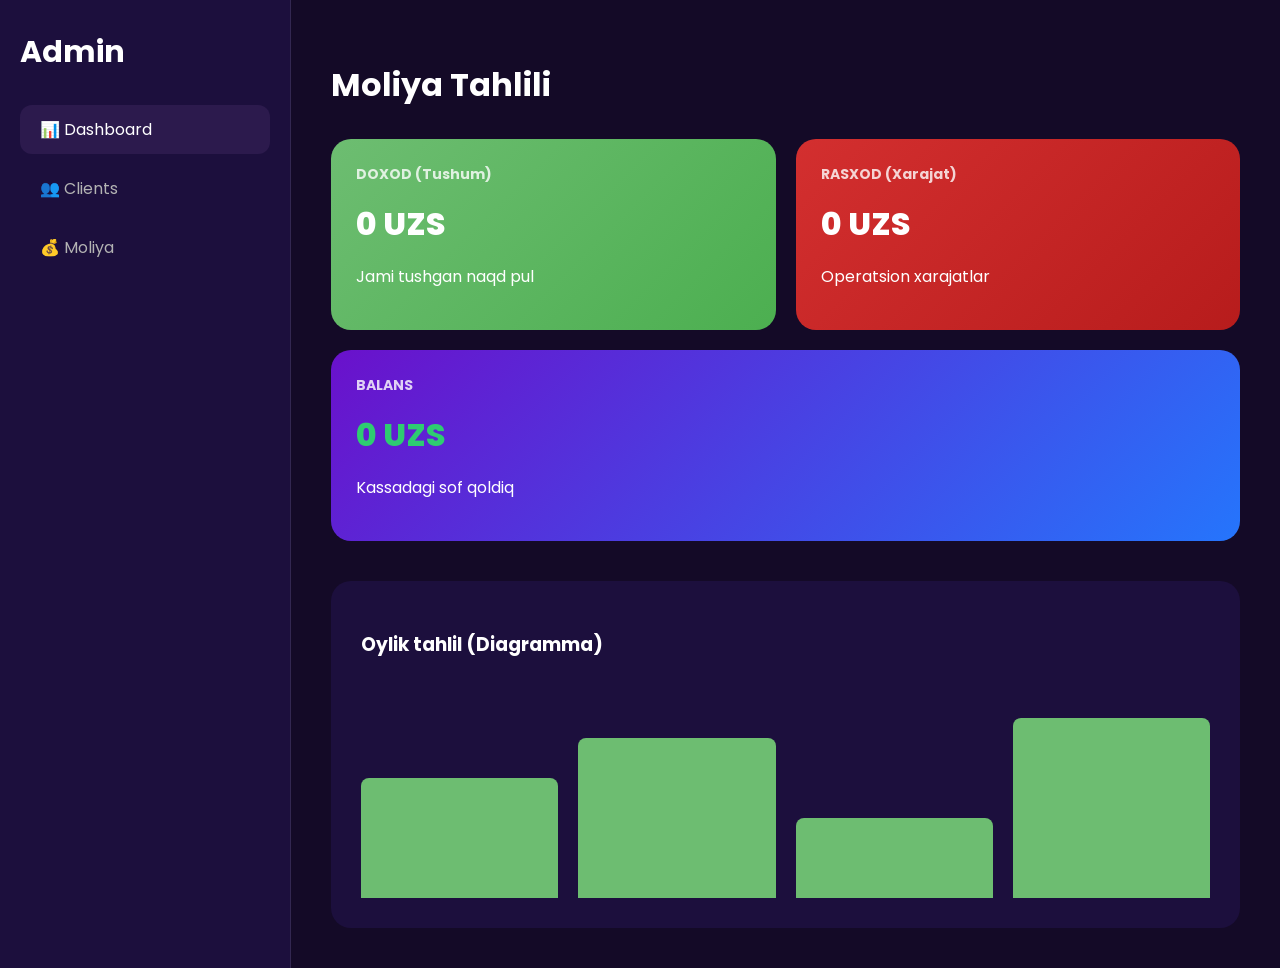
==== home.html @ a819e5b3 "first commit" ====
<!DOCTYPE html>
<html lang="uz">

<head>
  <meta charset="UTF-8">
  <meta name="viewport" content="width=device-width, initial-scale=1.0">
  <title>Dashboard | Home</title>
  <link rel="stylesheet" href="./css/home.css">
  <link href="https://fonts.googleapis.com/css2?family=Poppins:wght@300;400;600;800&display=swap" rel="stylesheet">
</head>

<body>

  <div class="dashboard-wrapper">
    <aside class="sidebar">
      <div class="logo">
        <a href="./home.html" class="logo">
          Admin
        </a>
      </div>
      <nav class="menu">
        <a href="home.html" class="active">📊 Dashboard</a>
        <a href="./clientlar.html">👥 Clients</a>
        <a href="./moliya.html">💰 Moliya</a>
      </nav>
    </aside>

    <main class="main-content">
      <header>
        <h1>Moliya Tahlili</h1>
      </header>

      <div class="cards">
        <div class="card green">
          <h3>DOXOD (Tushum)</h3>
          <span class="value" id="income">12,628,349</span>
          <p>Jami tushgan naqd pul</p>
        </div>

        <div class="card red">
          <h3>RASXOD (Xarajat)</h3>
          <span class="value" id="expense">5,400,000</span>
          <p>Operatsion xarajatlar</p>
        </div>

        <div class="card purple">
          <h3>BALANS</h3>
          <span class="value" id="balance">7,228,349</span>
          <p>Kassadagi sof qoldiq</p>
        </div>
      </div>

      <div class="chart-container">
        <h3>Oylik tahlil (Diagramma)</h3>
        <div class="dummy-chart">
          <div class="bar" style="height: 60%;"></div>
          <div class="bar" style="height: 80%;"></div>
          <div class="bar" style="height: 40%;"></div>
          <div class="bar" style="height: 90%;"></div>
        </div>
      </div>
    </main>
  </div>

  <script src="./js/home.js"></script>

</body>

</html>
---- css/home.css ----
body {
  margin: 0;
  font-family: 'Poppins', sans-serif;
  background: #140a27;
  /* Sening foning */
  color: white;
}

.dashboard-wrapper {
  display: flex;
  min-height: 100vh;
}

/* Sidebar stili */
.sidebar {
  width: 250px;
  background: #1c0f3d;
  padding: 30px 20px;
  display: flex;
  flex-direction: column;
  gap: 30px;
  border-right: 1px solid rgba(255, 255, 255, 0.1);
}

.sidebar h2 {
  font-size: 24px;
  text-align: left;
  color: #6dbd71;
}

.menu {
  display: flex;
  flex-direction: column;
  gap: 10px;
}

.menu a {
  color: #b3b3b3;
  text-decoration: none;
  padding: 12px 20px;
  border-radius: 12px;
  transition: 0.3s;
}

.menu a.active,
.menu a:hover {
  background: #2c1a4d;
  color: white;
}

/* Main Content */
.main-content {
  flex: 1;
  padding: 40px;
}

.logo {
  text-decoration: none;
  font-size: 30px;
  font-weight: 700;
  color: white;
}

.cards {
  display: flex;
  flex-wrap: wrap;
  gap: 20px;
  margin-top: 30px;
}

.card {
  flex: 1;
  min-width: 280px;
  padding: 25px;
  border-radius: 20px;
  transition: 0.4s;
  cursor: pointer;
}

.card:hover {
  transform: translateY(-5px);
}

.green {
  background: linear-gradient(135deg, #6dbd71, #4caf50);
}

.red {
  background: linear-gradient(135deg, #d32f2f, #b71c1c);
}

.purple {
  background: linear-gradient(135deg, #6a11cb, #2575fc);
}

.card h3 {
  font-size: 14px;
  margin: 0;
  opacity: 0.8;
}

.card .value {
  font-size: 32px;
  font-weight: 800;
  display: block;
  margin: 15px 0;
}

/* Diagramma uchun sodda ko'rinish */
.chart-container {
  background: #1c0f3d;
  margin-top: 40px;
  padding: 30px;
  border-radius: 20px;
}

.dummy-chart {
  display: flex;
  align-items: flex-end;
  gap: 20px;
  height: 200px;
  padding-top: 20px;
}

.bar {
  flex: 1;
  background: #6dbd71;
  border-radius: 8px 8px 0 0;
  min-width: 30px;
}
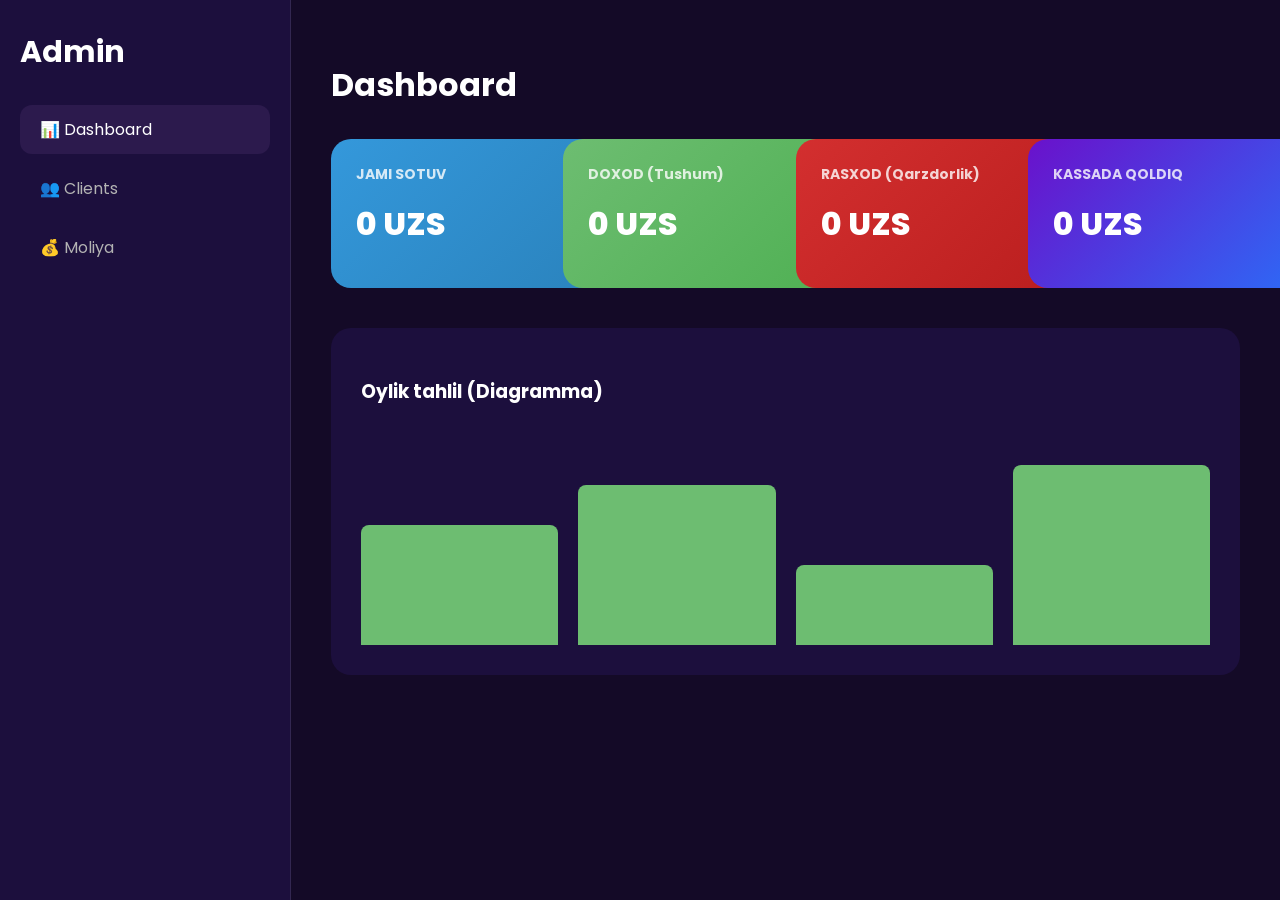
==== commit 92f78f98: "add" ====
--- a/home.html
+++ b/home.html
@@ -10,14 +10,9 @@
 </head>
 
 <body>
-
   <div class="dashboard-wrapper">
     <aside class="sidebar">
-      <div class="logo">
-        <a href="./home.html" class="logo">
-          Admin
-        </a>
-      </div>
+      <div class="logo"><a class="logo" href="./home.html">Admin</a></div>
       <nav class="menu">
         <a href="home.html" class="active">📊 Dashboard</a>
         <a href="./clientlar.html">👥 Clients</a>
@@ -27,26 +22,28 @@
 
     <main class="main-content">
       <header>
-        <h1>Moliya Tahlili</h1>
+        <h1>Dashboard</h1>
       </header>
 
       <div class="cards">
+        <div class="card blue">
+          <h3>JAMI SOTUV</h3>
+          <span class="value" id="totalSales">0 UZS</span>
+        </div>
+
         <div class="card green">
           <h3>DOXOD (Tushum)</h3>
-          <span class="value" id="income">12,628,349</span>
-          <p>Jami tushgan naqd pul</p>
+          <span class="value" id="income">0 UZS</span>
         </div>
 
         <div class="card red">
-          <h3>RASXOD (Xarajat)</h3>
-          <span class="value" id="expense">5,400,000</span>
-          <p>Operatsion xarajatlar</p>
+          <h3>RASXOD (Qarzdorlik)</h3>
+          <span class="value" id="expense">0 UZS</span>
         </div>
 
         <div class="card purple">
-          <h3>BALANS</h3>
-          <span class="value" id="balance">7,228,349</span>
-          <p>Kassadagi sof qoldiq</p>
+          <h3>KASSADA QOLDIQ</h3>
+          <span class="value" id="balance">0 UZS</span>
         </div>
       </div>
 
@@ -63,7 +60,6 @@
   </div>
 
   <script src="./js/home.js"></script>
-
 </body>
 
 </html>
--- a/css/home.css
+++ b/css/home.css
@@ -77,6 +77,18 @@
   cursor: pointer;
 }
 
+.cards {
+  display: grid;
+  grid-template-columns: repeat(auto-fit, minmax(200px, 1fr));
+  gap: 20px;
+  margin-bottom: 30px;
+}
+
+.card.blue {
+  background: linear-gradient(135deg, #3498db, #2980b9);
+  color: white;
+}
+
 .card:hover {
   transform: translateY(-5px);
 }
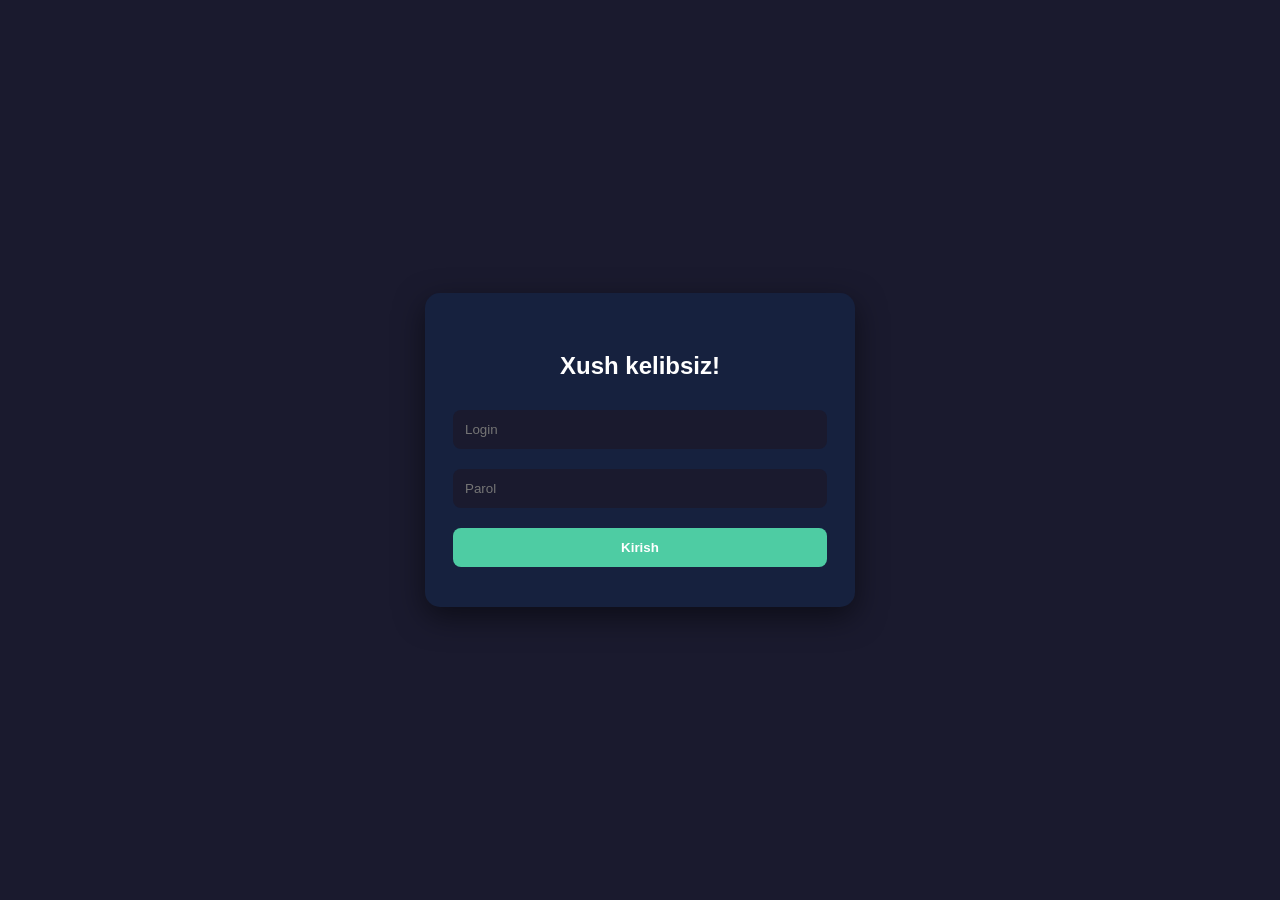
==== commit 5363d79a: "add" ====
--- a/home.html
+++ b/home.html
@@ -2,6 +2,14 @@
 <html lang="uz">
 
 <head>
+
+  <script>
+    if (localStorage.getItem('isLoggedIn') !== 'true') {
+      window.stop()
+      window.location.replace('./login.html')
+    }
+  </script>
+
   <meta charset="UTF-8">
   <meta name="viewport" content="width=device-width, initial-scale=1.0">
   <title>Dashboard | Home</title>
@@ -10,9 +18,14 @@
 </head>
 
 <body>
+
   <div class="dashboard-wrapper">
     <aside class="sidebar">
-      <div class="logo"><a class="logo" href="./home.html">Admin</a></div>
+      <div class="logo">
+        <a href="./home.html" class="logo">
+          Admin
+        </a>
+      </div>
       <nav class="menu">
         <a href="home.html" class="active">📊 Dashboard</a>
         <a href="./clientlar.html">👥 Clients</a>
@@ -29,37 +42,45 @@
         <div class="card blue">
           <h3>JAMI SOTUV</h3>
           <span class="value" id="totalSales">0 UZS</span>
+          <p>Umumiy savdo hajmi</p>
         </div>
-
+      
         <div class="card green">
           <h3>DOXOD (Tushum)</h3>
           <span class="value" id="income">0 UZS</span>
+          <p>Jami tushgan naqd pul</p>
         </div>
-
+      
         <div class="card red">
           <h3>RASXOD (Qarzdorlik)</h3>
           <span class="value" id="expense">0 UZS</span>
+          <p>Umumiy qarzdorlik</p>
         </div>
-
+      
         <div class="card purple">
           <h3>KASSADA QOLDIQ</h3>
           <span class="value" id="balance">0 UZS</span>
+          <p>Hozirgi naqd pul qoldig'i</p>
         </div>
       </div>
 
       <div class="chart-container">
-        <h3>Oylik tahlil (Diagramma)</h3>
-        <div class="dummy-chart">
-          <div class="bar" style="height: 60%;"></div>
-          <div class="bar" style="height: 80%;"></div>
-          <div class="bar" style="height: 40%;"></div>
-          <div class="bar" style="height: 90%;"></div>
+        <div class="chart-header">
+          <div>
+            <h3>Oylik tahlil</h3>
+            <p>Dashboarddagi asosiy ko'rsatkichlar vizual ko'rinishda</p>
+          </div>
+          <span class="chart-badge">Live data</span>
+        </div>
+        <div class="dummy-chart" id="analysisChart">
+          <div class="chart-placeholder">Diagramma yuklanmoqda...</div>
         </div>
       </div>
     </main>
   </div>
 
   <script src="./js/home.js"></script>
+
 </body>
 
-</html>+</html>
--- a/css/home.css
+++ b/css/home.css
@@ -120,18 +120,80 @@
 
 /* Diagramma uchun sodda ko'rinish */
 .chart-container {
-  background: #1c0f3d;
+  position: relative;
+  overflow: hidden;
+  background:
+    radial-gradient(circle at top right, rgba(71, 181, 255, 0.18), transparent 30%),
+    radial-gradient(circle at bottom left, rgba(114, 224, 143, 0.12), transparent 28%),
+    linear-gradient(180deg, rgba(37, 19, 79, 0.96), rgba(21, 10, 46, 0.98));
   margin-top: 40px;
   padding: 30px;
-  border-radius: 20px;
+  border-radius: 28px;
+  border: 1px solid rgba(255, 255, 255, 0.08);
+  box-shadow: 0 24px 70px rgba(6, 4, 18, 0.45);
+}
+
+.chart-container::before {
+  content: '';
+  position: absolute;
+  inset: 0;
+  background: linear-gradient(120deg, rgba(255, 255, 255, 0.05), transparent 45%);
+  pointer-events: none;
+}
+
+.chart-header {
+  position: relative;
+  z-index: 1;
+  display: flex;
+  align-items: center;
+  justify-content: space-between;
+  gap: 16px;
+  margin-bottom: 10px;
+}
+
+.chart-header h3 {
+  margin: 0;
+  font-size: 24px;
+  font-weight: 700;
+}
+
+.chart-header p {
+  margin: 8px 0 0;
+  color: rgba(255, 255, 255, 0.68);
+  font-size: 14px;
+}
+
+.chart-badge {
+  display: inline-flex;
+  align-items: center;
+  gap: 8px;
+  padding: 10px 14px;
+  border-radius: 999px;
+  background: rgba(255, 255, 255, 0.08);
+  border: 1px solid rgba(255, 255, 255, 0.12);
+  color: #d9fbe6;
+  font-size: 13px;
+  font-weight: 600;
+}
+
+.chart-badge::before {
+  content: '';
+  width: 8px;
+  height: 8px;
+  border-radius: 50%;
+  background: #72e08f;
+  box-shadow: 0 0 12px #72e08f;
 }
 
 .dummy-chart {
+  position: relative;
+  z-index: 1;
   display: flex;
   align-items: flex-end;
-  gap: 20px;
-  height: 200px;
-  padding-top: 20px;
+  gap: 18px;
+  height: 280px;
+  padding-top: 28px;
+  padding-bottom: 10px;
 }
 
 .bar {
@@ -139,4 +201,117 @@
   background: #6dbd71;
   border-radius: 8px 8px 0 0;
   min-width: 30px;
-}+}
+
+.chart-placeholder {
+  width: 100%;
+  height: 100%;
+  display: grid;
+  place-items: center;
+  color: rgba(255, 255, 255, 0.7);
+  border: 1px dashed rgba(255, 255, 255, 0.16);
+  border-radius: 22px;
+  background: linear-gradient(180deg, rgba(255, 255, 255, 0.05), rgba(255, 255, 255, 0.02));
+  backdrop-filter: blur(8px);
+}
+
+.chart-bar-group {
+  flex: 1;
+  min-width: 90px;
+  height: 100%;
+  display: flex;
+  flex-direction: column;
+  justify-content: flex-end;
+  gap: 12px;
+}
+
+.chart-bar-value {
+  font-size: 13px;
+  font-weight: 700;
+  text-align: center;
+  color: rgba(255, 255, 255, 0.92);
+}
+
+.chart-bar-track {
+  height: 200px;
+  display: flex;
+  align-items: flex-end;
+  padding: 10px;
+  border-radius: 22px;
+  background:
+    linear-gradient(180deg, rgba(255, 255, 255, 0.09), rgba(255, 255, 255, 0.02)),
+    repeating-linear-gradient(
+      to top,
+      rgba(255, 255, 255, 0.02) 0,
+      rgba(255, 255, 255, 0.02) 1px,
+      transparent 1px,
+      transparent 25%
+    );
+  border: 1px solid rgba(255, 255, 255, 0.1);
+  backdrop-filter: blur(8px);
+}
+
+.chart-bar {
+  width: 100%;
+  min-height: 10px;
+  border-radius: 18px 18px 10px 10px;
+  animation: riseUp 0.7s ease;
+  transform-origin: bottom;
+  transition: height 0.5s ease, transform 0.25s ease, filter 0.25s ease;
+  box-shadow: 0 18px 30px rgba(0, 0, 0, 0.28);
+}
+
+.chart-bar-group:hover .chart-bar {
+  transform: translateY(-4px);
+  filter: brightness(1.08);
+}
+
+.chart-bar-label {
+  text-align: center;
+  font-size: 13px;
+  color: rgba(255, 255, 255, 0.74);
+  letter-spacing: 0.03em;
+}
+
+@keyframes riseUp {
+  from {
+    transform: scaleY(0.2);
+    opacity: 0.35;
+  }
+
+  to {
+    transform: scaleY(1);
+    opacity: 1;
+  }
+}
+
+@media (max-width: 768px) {
+  .main-content {
+    padding: 24px;
+  }
+
+  .chart-container {
+    padding: 24px 18px;
+    border-radius: 22px;
+  }
+
+  .chart-header {
+    align-items: flex-start;
+    flex-direction: column;
+  }
+
+  .chart-header h3 {
+    font-size: 20px;
+  }
+
+  .dummy-chart {
+    gap: 12px;
+    height: auto;
+    overflow-x: auto;
+    padding-bottom: 0;
+  }
+
+  .chart-bar-group {
+    min-width: 120px;
+  }
+}
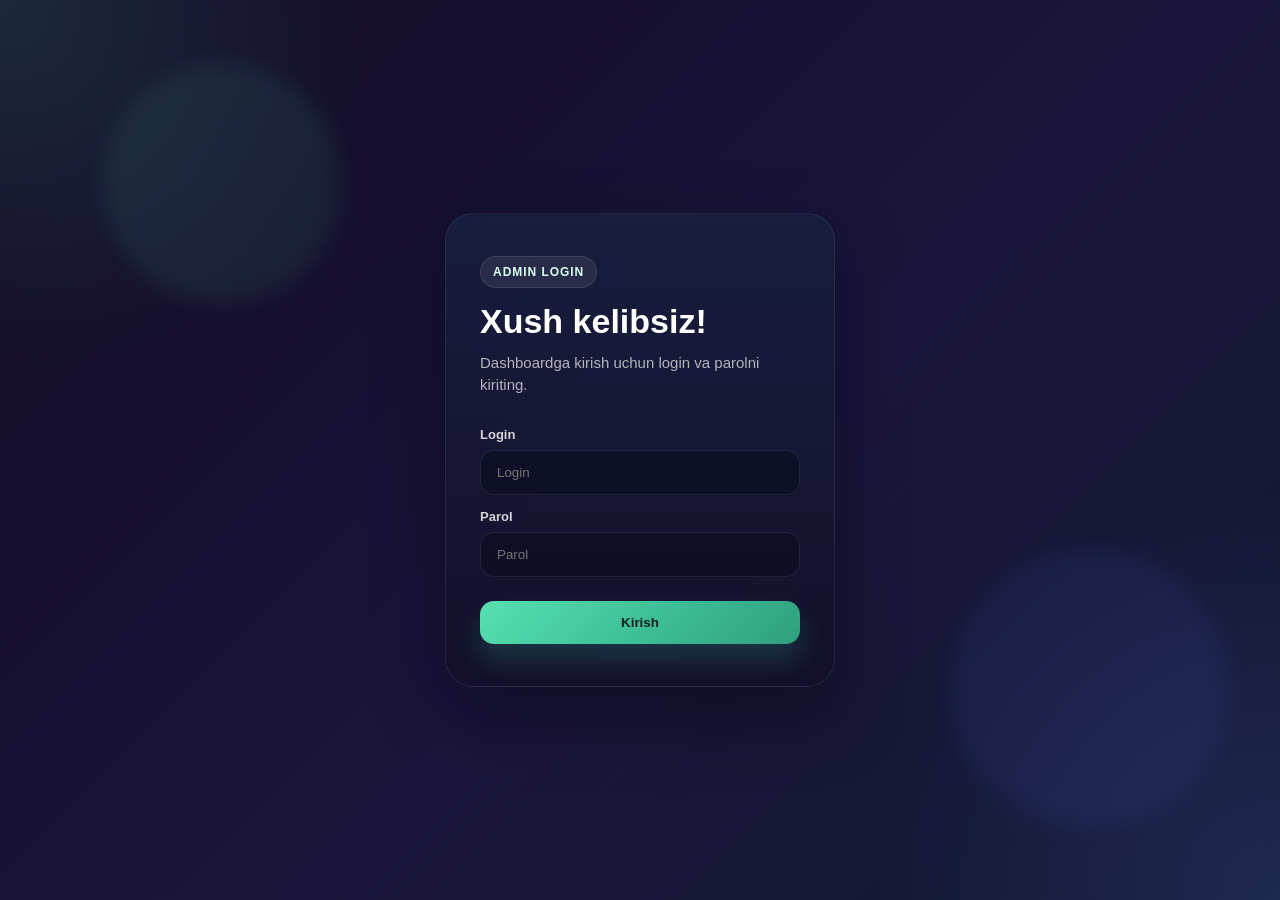
==== commit c81f897b: "add" ====
--- a/home.html
+++ b/home.html
@@ -4,7 +4,7 @@
 <head>
 
   <script>
-    if (localStorage.getItem('isLoggedIn') !== 'true') {
+    if (sessionStorage.getItem('isLoggedIn') !== 'true') {
       window.stop()
       window.location.replace('./login.html')
     }
@@ -18,6 +18,13 @@
 </head>
 
 <body>
+  <div class="page-loader show" id="pageLoader" aria-hidden="false">
+    <div class="loader-card">
+      <div class="loader-spinner"></div>
+      <p class="loader-title">Yuklanmoqda...</p>
+      <p class="loader-text">Dashboard ma'lumotlari olinmoqda</p>
+    </div>
+  </div>
 
   <div class="dashboard-wrapper">
     <aside class="sidebar">
@@ -45,12 +52,6 @@
           <p>Umumiy savdo hajmi</p>
         </div>
       
-        <div class="card green">
-          <h3>DOXOD (Tushum)</h3>
-          <span class="value" id="income">0 UZS</span>
-          <p>Jami tushgan naqd pul</p>
-        </div>
-      
         <div class="card red">
           <h3>RASXOD (Qarzdorlik)</h3>
           <span class="value" id="expense">0 UZS</span>
@@ -62,15 +63,27 @@
           <span class="value" id="balance">0 UZS</span>
           <p>Hozirgi naqd pul qoldig'i</p>
         </div>
+
+        <div class="card blue">
+          <h3>MIJOZLAR SONI</h3>
+          <span class="value" id="clientsCount">0</span>
+          <p>Jami ro'yxatdagi mijozlar</p>
+        </div>
+
+        <div class="card red">
+          <h3>QARZDORLAR SONI</h3>
+          <span class="value" id="debtorsCount">0</span>
+          <p>Qarzi bor mijozlar soni</p>
+        </div>
       </div>
 
       <div class="chart-container">
         <div class="chart-header">
           <div>
-            <h3>Oylik tahlil</h3>
-            <p>Dashboarddagi asosiy ko'rsatkichlar vizual ko'rinishda</p>
+            <h3>Market Panel</h3>
+            <p>Asosiy ko'rsatkichlar trading board uslubida</p>
           </div>
-          <span class="chart-badge">Live data</span>
+          <span class="chart-badge">Live board</span>
         </div>
         <div class="dummy-chart" id="analysisChart">
           <div class="chart-placeholder">Diagramma yuklanmoqda...</div>
--- a/css/home.css
+++ b/css/home.css
@@ -4,11 +4,65 @@
   background: #140a27;
   /* Sening foning */
   color: white;
+  overflow-x: hidden;
+}
+
+.page-loader {
+  position: fixed;
+  inset: 0;
+  z-index: 9999;
+  display: flex;
+  align-items: center;
+  justify-content: center;
+  background: rgba(8, 12, 15, 0.82);
+  backdrop-filter: blur(8px);
+  opacity: 0;
+  visibility: hidden;
+  transition: opacity 0.24s ease, visibility 0.24s ease;
+}
+
+.page-loader.show {
+  opacity: 1;
+  visibility: visible;
+}
+
+.loader-card {
+  min-width: 240px;
+  padding: 24px 22px;
+  border-radius: 20px;
+  background: linear-gradient(180deg, rgba(16, 24, 24, 0.98), rgba(10, 15, 17, 0.99));
+  border: 1px solid rgba(79, 255, 163, 0.14);
+  box-shadow: 0 26px 60px rgba(2, 8, 8, 0.42);
+  text-align: center;
+}
+
+.loader-spinner {
+  width: 48px;
+  height: 48px;
+  margin: 0 auto 14px;
+  border-radius: 50%;
+  border: 4px solid rgba(255, 255, 255, 0.1);
+  border-top-color: #4fffa3;
+  animation: spin 0.75s linear infinite;
+}
+
+.loader-title {
+  margin: 0;
+  font-size: 18px;
+  font-weight: 800;
+  color: #f4fff7;
+}
+
+.loader-text {
+  margin: 8px 0 0;
+  color: rgba(198, 255, 223, 0.68);
+  font-size: 14px;
 }
 
 .dashboard-wrapper {
   display: flex;
   min-height: 100vh;
+  animation: pageFadeIn 0.7s ease;
 }
 
 /* Sidebar stili */
@@ -20,6 +74,7 @@
   flex-direction: column;
   gap: 30px;
   border-right: 1px solid rgba(255, 255, 255, 0.1);
+  animation: sidebarSlideIn 0.7s ease;
 }
 
 .sidebar h2 {
@@ -54,6 +109,13 @@
   padding: 40px;
 }
 
+.main-content header {
+  opacity: 0;
+  transform: translateY(18px);
+  animation: sectionRise 0.7s ease forwards;
+  animation-delay: 0.08s;
+}
+
 .logo {
   text-decoration: none;
   font-size: 30px;
@@ -72,43 +134,106 @@
   flex: 1;
   min-width: 280px;
   padding: 25px;
-  border-radius: 20px;
-  transition: 0.4s;
+  border-radius: 22px;
+  position: relative;
+  overflow: hidden;
+  transition: transform 0.22s ease, box-shadow 0.22s ease, filter 0.22s ease;
   cursor: pointer;
+  opacity: 0;
+  transform: translateY(24px);
+  animation: cardReveal 0.65s ease forwards;
+  background: linear-gradient(180deg, rgba(16, 24, 24, 0.98), rgba(10, 15, 17, 0.99));
+  border: 1px solid rgba(255, 255, 255, 0.08);
+  box-shadow: 0 18px 36px rgba(4, 7, 10, 0.4);
 }
 
 .cards {
   display: grid;
-  grid-template-columns: repeat(auto-fit, minmax(200px, 1fr));
+  grid-template-columns: repeat(3, minmax(0, 1fr));
   gap: 20px;
   margin-bottom: 30px;
 }
 
-.card.blue {
-  background: linear-gradient(135deg, #3498db, #2980b9);
-  color: white;
-}
-
 .card:hover {
   transform: translateY(-5px);
-}
-
-.green {
-  background: linear-gradient(135deg, #6dbd71, #4caf50);
-}
-
-.red {
-  background: linear-gradient(135deg, #d32f2f, #b71c1c);
-}
-
-.purple {
-  background: linear-gradient(135deg, #6a11cb, #2575fc);
+  box-shadow: 0 24px 44px rgba(3, 9, 11, 0.52);
+}
+
+.card::after {
+  content: '';
+  position: absolute;
+  inset: 0;
+  background: linear-gradient(135deg, rgba(255, 255, 255, 0.08), transparent 55%);
+  opacity: 0;
+  transition: opacity 0.22s ease;
+  pointer-events: none;
+}
+
+.card::before {
+  content: '';
+  position: absolute;
+  left: 0;
+  top: 0;
+  bottom: 0;
+  width: 4px;
+  border-radius: 22px 0 0 22px;
+  background: var(--accent, #4fffa3);
+  box-shadow: 0 0 18px var(--accent-glow, rgba(79, 255, 163, 0.28));
+}
+
+.card:hover::after,
+.card.is-bouncing::after,
+.card:focus-visible::after {
+  opacity: 1;
+}
+
+.card:focus-visible {
+  outline: 2px solid rgba(79, 255, 163, 0.9);
+  outline-offset: 4px;
+}
+
+.card.is-bouncing {
+  animation: cardBounce 0.34s ease;
+}
+
+.cards .card:nth-child(1) {
+  animation-delay: 0.14s;
+}
+
+.cards .card:nth-child(2) {
+  animation-delay: 0.22s;
+}
+
+.cards .card:nth-child(3) {
+  animation-delay: 0.3s;
+}
+
+.cards .card:nth-child(4) {
+  animation-delay: 0.38s;
+}
+
+.card.blue {
+  --accent: #44c2ff;
+  --accent-glow: rgba(68, 194, 255, 0.28);
+}
+
+.card.red {
+  --accent: #ff6b6b;
+  --accent-glow: rgba(255, 107, 107, 0.28);
+}
+
+.card.purple {
+  --accent: #4fffa3;
+  --accent-glow: rgba(79, 255, 163, 0.28);
 }
 
 .card h3 {
   font-size: 14px;
   margin: 0;
-  opacity: 0.8;
+  opacity: 0.86;
+  color: rgba(225, 255, 236, 0.82);
+  letter-spacing: 0.08em;
+  text-transform: uppercase;
 }
 
 .card .value {
@@ -116,6 +241,17 @@
   font-weight: 800;
   display: block;
   margin: 15px 0;
+  color: #f4fff7;
+  font-family: "Courier New", monospace;
+  letter-spacing: 0.02em;
+  text-shadow: 0 0 18px rgba(255, 255, 255, 0.08);
+}
+
+.card p {
+  margin: 0;
+  color: rgba(193, 222, 203, 0.66);
+  font-size: 13px;
+  line-height: 1.45;
 }
 
 /* Diagramma uchun sodda ko'rinish */
@@ -123,22 +259,56 @@
   position: relative;
   overflow: hidden;
   background:
-    radial-gradient(circle at top right, rgba(71, 181, 255, 0.18), transparent 30%),
-    radial-gradient(circle at bottom left, rgba(114, 224, 143, 0.12), transparent 28%),
-    linear-gradient(180deg, rgba(37, 19, 79, 0.96), rgba(21, 10, 46, 0.98));
+    linear-gradient(180deg, rgba(14, 19, 23, 0.98), rgba(8, 12, 15, 0.99));
   margin-top: 40px;
   padding: 30px;
   border-radius: 28px;
-  border: 1px solid rgba(255, 255, 255, 0.08);
-  box-shadow: 0 24px 70px rgba(6, 4, 18, 0.45);
+  border: 1px solid rgba(79, 255, 163, 0.12);
+  box-shadow: 0 24px 70px rgba(2, 8, 8, 0.55);
+  opacity: 0;
+  transform: translateY(28px);
+  animation: sectionRise 0.8s ease forwards;
+  animation-delay: 0.42s;
+  transition: box-shadow 0.22s ease, filter 0.22s ease;
+  cursor: pointer;
 }
 
 .chart-container::before {
   content: '';
   position: absolute;
   inset: 0;
-  background: linear-gradient(120deg, rgba(255, 255, 255, 0.05), transparent 45%);
+  background:
+    linear-gradient(rgba(79, 255, 163, 0.07) 1px, transparent 1px),
+    linear-gradient(90deg, rgba(79, 255, 163, 0.05) 1px, transparent 1px);
+  background-size: 100% 56px, 56px 100%;
   pointer-events: none;
+}
+
+.chart-container::after {
+  content: '';
+  position: absolute;
+  inset: 0;
+  background:
+    radial-gradient(circle at top right, rgba(79, 255, 163, 0.12), transparent 28%),
+    radial-gradient(circle at bottom left, rgba(54, 208, 255, 0.12), transparent 30%);
+  opacity: 0;
+  transition: opacity 0.22s ease;
+  pointer-events: none;
+}
+
+.chart-container:hover::after,
+.chart-container.is-bouncing::after,
+.chart-container:focus-visible::after {
+  opacity: 1;
+}
+
+.chart-container:focus-visible {
+  outline: 2px solid rgba(255, 255, 255, 0.9);
+  outline-offset: 4px;
+}
+
+.chart-container.is-bouncing {
+  animation: cardBounce 0.34s ease;
 }
 
 .chart-header {
@@ -155,11 +325,14 @@
   margin: 0;
   font-size: 24px;
   font-weight: 700;
+  color: #eafff2;
+  text-transform: uppercase;
+  letter-spacing: 0.08em;
 }
 
 .chart-header p {
   margin: 8px 0 0;
-  color: rgba(255, 255, 255, 0.68);
+  color: rgba(198, 255, 223, 0.68);
   font-size: 14px;
 }
 
@@ -169,11 +342,13 @@
   gap: 8px;
   padding: 10px 14px;
   border-radius: 999px;
-  background: rgba(255, 255, 255, 0.08);
-  border: 1px solid rgba(255, 255, 255, 0.12);
-  color: #d9fbe6;
+  background: rgba(79, 255, 163, 0.08);
+  border: 1px solid rgba(79, 255, 163, 0.18);
+  color: #baffcf;
   font-size: 13px;
-  font-weight: 600;
+  font-weight: 700;
+  text-transform: uppercase;
+  letter-spacing: 0.08em;
 }
 
 .chart-badge::before {
@@ -181,8 +356,8 @@
   width: 8px;
   height: 8px;
   border-radius: 50%;
-  background: #72e08f;
-  box-shadow: 0 0 12px #72e08f;
+  background: #4fffa3;
+  box-shadow: 0 0 12px #4fffa3;
 }
 
 .dummy-chart {
@@ -190,8 +365,8 @@
   z-index: 1;
   display: flex;
   align-items: flex-end;
-  gap: 18px;
-  height: 280px;
+  gap: 22px;
+  height: 320px;
   padding-top: 28px;
   padding-bottom: 10px;
 }
@@ -217,60 +392,119 @@
 
 .chart-bar-group {
   flex: 1;
-  min-width: 90px;
+  min-width: 110px;
   height: 100%;
   display: flex;
   flex-direction: column;
-  justify-content: flex-end;
-  gap: 12px;
+  justify-content: space-between;
+  gap: 10px;
+  padding: 14px 12px 12px;
+  border-radius: 20px;
+  background: linear-gradient(180deg, rgba(17, 28, 26, 0.88), rgba(10, 17, 17, 0.96));
+  border: 1px solid rgba(79, 255, 163, 0.08);
+  box-shadow: inset 0 1px 0 rgba(255, 255, 255, 0.04);
+}
+
+@keyframes cardBounce {
+  0% {
+    transform: translateY(0) scale(1);
+  }
+  35% {
+    transform: translateY(-8px) scale(1.015);
+  }
+  68% {
+    transform: translateY(2px) scale(0.992);
+  }
+  100% {
+    transform: translateY(0) scale(1);
+  }
+}
+
+.chart-bar-meta {
+  display: flex;
+  align-items: center;
+  justify-content: space-between;
+  gap: 10px;
 }
 
 .chart-bar-value {
-  font-size: 13px;
-  font-weight: 700;
+  align-self: flex-start;
+  padding: 7px 10px;
+  border-radius: 10px;
+  background: rgba(13, 23, 18, 0.92);
+  border: 1px solid rgba(79, 255, 163, 0.18);
+  font-size: 14px;
+  font-weight: 800;
   text-align: center;
-  color: rgba(255, 255, 255, 0.92);
+  color: #c9ffd8;
+  letter-spacing: 0.08em;
+  font-family: "Courier New", monospace;
+  box-shadow: inset 0 0 0 1px rgba(79, 255, 163, 0.05);
 }
 
 .chart-bar-track {
-  height: 200px;
-  display: flex;
-  align-items: flex-end;
-  padding: 10px;
-  border-radius: 22px;
+  height: 180px;
+  display: flex;
+  align-items: stretch;
+  padding: 12px;
+  border-radius: 18px;
   background:
-    linear-gradient(180deg, rgba(255, 255, 255, 0.09), rgba(255, 255, 255, 0.02)),
+    linear-gradient(180deg, rgba(18, 34, 24, 0.74), rgba(8, 15, 13, 0.92)),
     repeating-linear-gradient(
       to top,
-      rgba(255, 255, 255, 0.02) 0,
-      rgba(255, 255, 255, 0.02) 1px,
+      rgba(79, 255, 163, 0.05) 0,
+      rgba(79, 255, 163, 0.05) 1px,
       transparent 1px,
       transparent 25%
     );
-  border: 1px solid rgba(255, 255, 255, 0.1);
+  border: 1px solid rgba(79, 255, 163, 0.1);
   backdrop-filter: blur(8px);
 }
 
-.chart-bar {
+.chart-line {
   width: 100%;
-  min-height: 10px;
-  border-radius: 18px 18px 10px 10px;
-  animation: riseUp 0.7s ease;
-  transform-origin: bottom;
-  transition: height 0.5s ease, transform 0.25s ease, filter 0.25s ease;
-  box-shadow: 0 18px 30px rgba(0, 0, 0, 0.28);
-}
-
-.chart-bar-group:hover .chart-bar {
-  transform: translateY(-4px);
-  filter: brightness(1.08);
+  height: 100%;
+  overflow: visible;
+}
+
+.chart-line-fill {
+  opacity: 0.18;
+}
+
+.chart-line-path {
+  fill: none;
+  stroke-width: 4;
+  stroke-linecap: round;
+  stroke-linejoin: round;
+  filter: drop-shadow(0 0 10px rgba(255, 255, 255, 0.12));
+  animation: lineReveal 0.8s ease;
+}
+
+.chart-bar-group:hover .chart-line-path {
+  stroke-width: 5;
+  filter: drop-shadow(0 0 14px rgba(255, 255, 255, 0.22));
+}
+
+.chart-bar-group:hover {
+  border-color: rgba(79, 255, 163, 0.18);
+  box-shadow: inset 0 1px 0 rgba(255, 255, 255, 0.04), 0 16px 28px rgba(2, 8, 8, 0.34);
 }
 
 .chart-bar-label {
+  text-align: right;
+  font-size: 14px;
+  font-weight: 700;
+  color: #ecfff3;
+  letter-spacing: 0.06em;
+  text-transform: uppercase;
+}
+
+.chart-bar-subvalue {
   text-align: center;
-  font-size: 13px;
-  color: rgba(255, 255, 255, 0.74);
-  letter-spacing: 0.03em;
+  font-size: 12px;
+  color: rgba(188, 255, 211, 0.66);
+  line-height: 1.35;
+  font-family: "Courier New", monospace;
 }
 
 @keyframes riseUp {
@@ -285,7 +519,85 @@
   }
 }
 
+@keyframes lineReveal {
+  from {
+    opacity: 0;
+    transform: translateY(10px);
+  }
+
+  to {
+    opacity: 1;
+    transform: translateY(0);
+  }
+}
+
+@keyframes pageFadeIn {
+  from {
+    opacity: 0;
+  }
+
+  to {
+    opacity: 1;
+  }
+}
+
+@keyframes spin {
+  to {
+    transform: rotate(360deg);
+  }
+}
+
+@keyframes sidebarSlideIn {
+  from {
+    opacity: 0;
+    transform: translateX(-26px);
+  }
+
+  to {
+    opacity: 1;
+    transform: translateX(0);
+  }
+}
+
+@keyframes sectionRise {
+  from {
+    opacity: 0;
+    transform: translateY(22px);
+  }
+
+  to {
+    opacity: 1;
+    transform: translateY(0);
+  }
+}
+
+@keyframes cardReveal {
+  from {
+    opacity: 0;
+    transform: translateY(24px) scale(0.985);
+  }
+
+  to {
+    opacity: 1;
+    transform: translateY(0) scale(1);
+  }
+}
+
 @media (max-width: 768px) {
+  .cards {
+    grid-template-columns: repeat(2, minmax(0, 1fr));
+  }
+
+  .dashboard-wrapper {
+    flex-direction: column;
+  }
+
+  .sidebar {
+    width: auto;
+    border-right: none;
+    border-bottom: 1px solid rgba(255, 255, 255, 0.08);
+  }
+
   .main-content {
     padding: 24px;
   }
@@ -315,3 +627,115 @@
     min-width: 120px;
   }
 }
+
+@media (max-width: 640px) {
+  .sidebar {
+    padding: 20px 16px;
+    gap: 18px;
+  }
+
+  .logo {
+    font-size: 24px;
+  }
+
+  .menu a {
+    padding: 10px 14px;
+    font-size: 14px;
+  }
+
+  .main-content {
+    padding: 18px 12px 28px;
+  }
+
+  .main-content h1 {
+    font-size: 28px;
+    margin: 0;
+  }
+
+  .cards {
+    grid-template-columns: 1fr;
+    gap: 14px;
+  }
+
+  .card {
+    min-width: 0;
+    padding: 20px 18px;
+    border-radius: 18px;
+  }
+
+  .card .value {
+    font-size: 24px;
+  }
+
+  .chart-container {
+    margin-top: 24px;
+    padding: 18px 14px;
+    border-radius: 20px;
+  }
+
+  .chart-header h3 {
+    font-size: 18px;
+  }
+
+  .chart-header p {
+    font-size: 13px;
+  }
+
+  .chart-badge {
+    padding: 8px 12px;
+    font-size: 12px;
+  }
+
+  .dummy-chart {
+    padding-top: 18px;
+  }
+}
+
+@media (max-width: 360px) {
+  .sidebar {
+    padding: 16px 12px;
+  }
+
+  .menu a {
+    padding: 9px 12px;
+    font-size: 13px;
+  }
+
+  .main-content {
+    padding: 14px 8px 22px;
+  }
+
+  .main-content h1 {
+    font-size: 24px;
+  }
+
+  .card {
+    padding: 18px 14px;
+  }
+
+  .card h3 {
+    font-size: 12px;
+  }
+
+  .card .value {
+    font-size: 21px;
+  }
+
+  .chart-container {
+    padding: 16px 10px;
+    border-radius: 18px;
+  }
+
+  .chart-header {
+    gap: 10px;
+  }
+
+  .chart-bar-group {
+    min-width: 108px;
+  }
+
+  .chart-bar-value,
+  .chart-bar-label {
+    font-size: 12px;
+  }
+}
